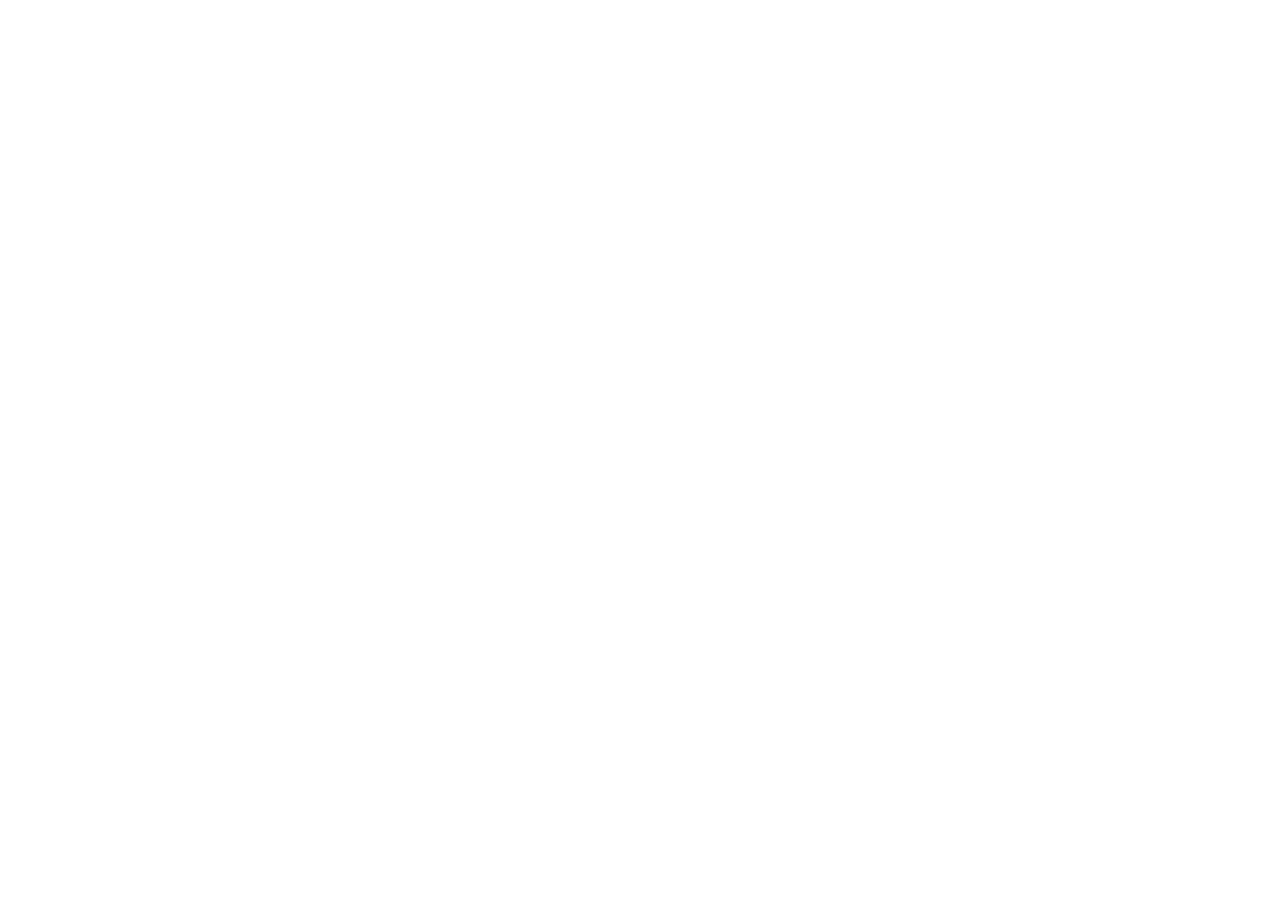
==== index.html @ ec663aa7 "criei pagina principal" ====
<!DOCTYPE html>
<html lang="pt-br">
<head>
    <meta charset="UTF-8">
    <meta http-equiv="X-UA-Compatible" content="IE=edge">
    <meta name="viewport" content="width=device-width, initial-scale=1.0">
    <title>Projeto Redes Sociais</title>
</head>
<body>
    
</body>
</html>
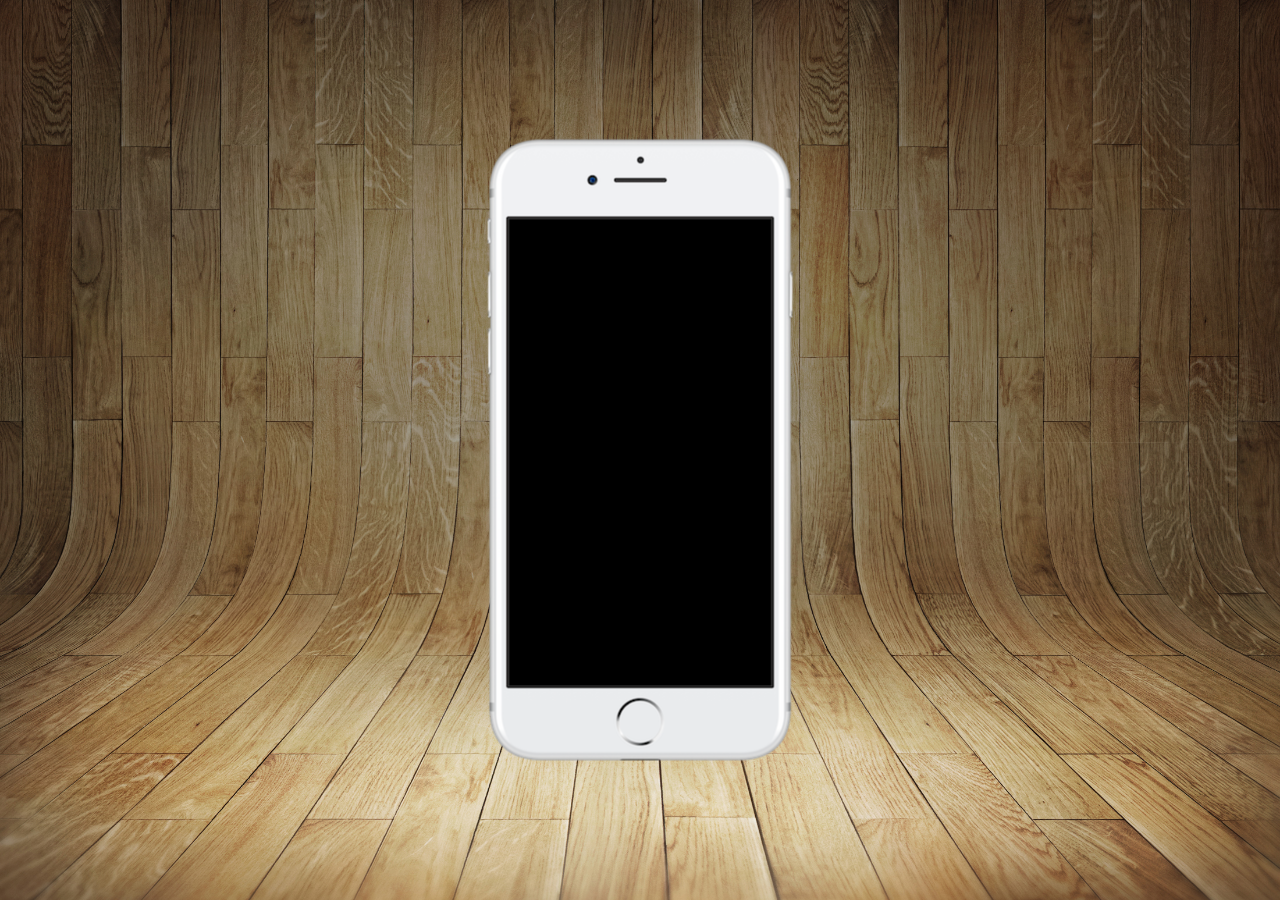
==== commit 576052be: "atualizando projeto" ====
--- a/index.html
+++ b/index.html
@@ -5,8 +5,16 @@
     <meta http-equiv="X-UA-Compatible" content="IE=edge">
     <meta name="viewport" content="width=device-width, initial-scale=1.0">
     <title>Projeto Redes Sociais</title>
+    <link rel="stylesheet" href="estilos/style.css">
 </head>
 <body>
-    
+    <main>
+        <section id="telefone">
+
+        </section>
+        <section id="redes-sociais">
+
+        </section>
+    </main>
 </body>
 </html>--- a/estilos/style.css
+++ b/estilos/style.css
@@ -0,0 +1,35 @@
+@charset "UTF-8";
+
+* {
+    margin: 0px;
+    padding: 0px;
+    font-family: Arial, Helvetica, sans-serif;
+}
+
+html, body {
+    height: 100vh;
+    width:100vw;
+    background-color: black;
+}
+
+body {
+    background: url('../imagens/fundo-madeira.jpg') no-repeat fixed top center;
+    background-size: cover;
+}
+
+main {
+    position: relative;
+    height: 100vh;
+}
+
+#telefone {
+    position: absolute;
+    top: 50%;
+    left: 50%;
+    transform: translate(-50%, -50%);
+
+    height: 627px;
+    width: 311px;
+    
+    background: url('../imagens/frame-iphone.png') no-repeat;
+}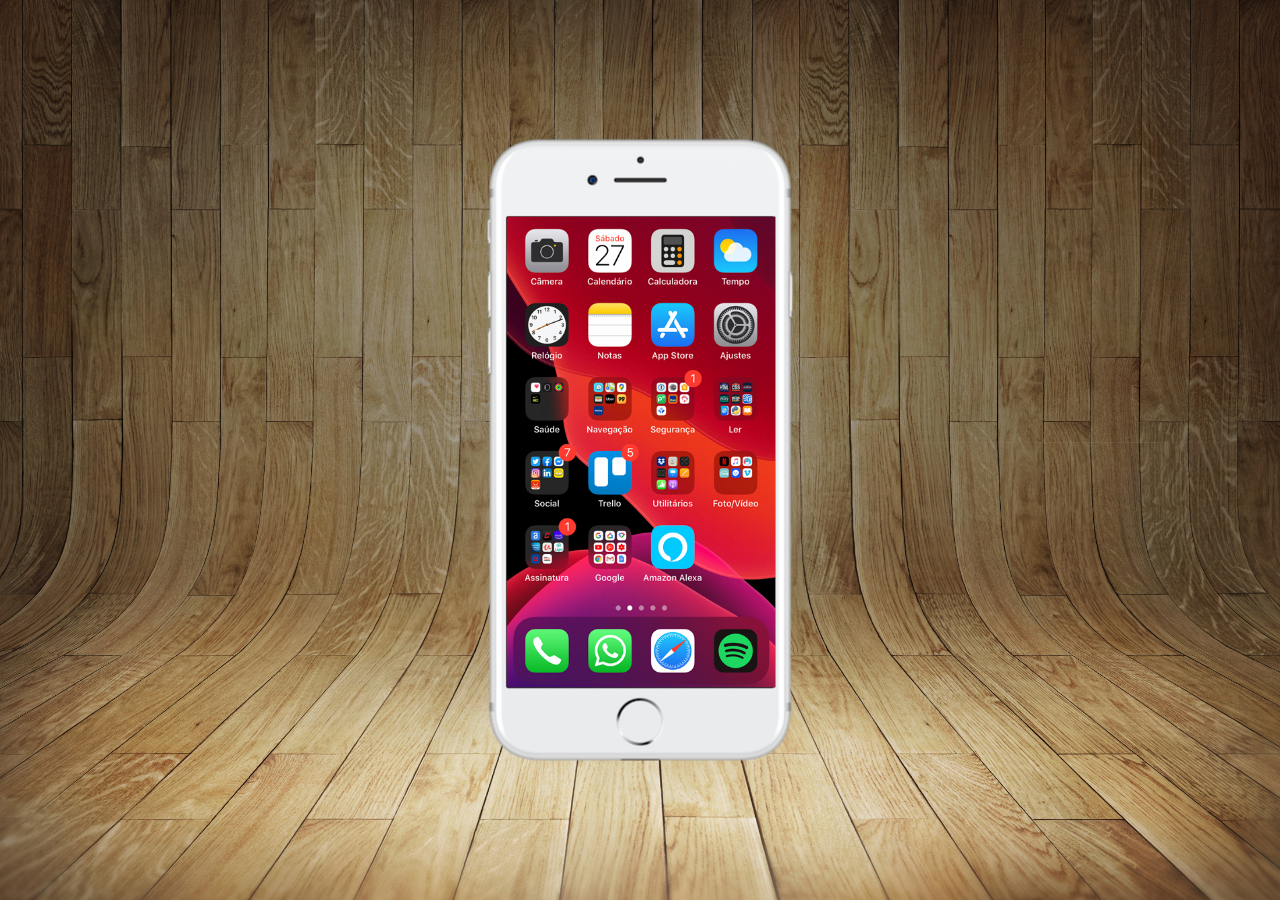
==== commit a2f2584f: "criei a tela home" ====
--- a/index.html
+++ b/index.html
@@ -10,7 +10,9 @@
 <body>
     <main>
         <section id="telefone">
+            <iframe src="home.html" name="tela" id="tela" frameborder="0">
 
+            </iframe>
         </section>
         <section id="redes-sociais">
 
--- a/estilos/style.css
+++ b/estilos/style.css
@@ -32,4 +32,12 @@
     width: 311px;
     
     background: url('../imagens/frame-iphone.png') no-repeat;
+}
+
+#tela {
+    position: relative;
+    top: 80px;
+    left: 22px;
+    width: 269px;
+    height: 471px;
 }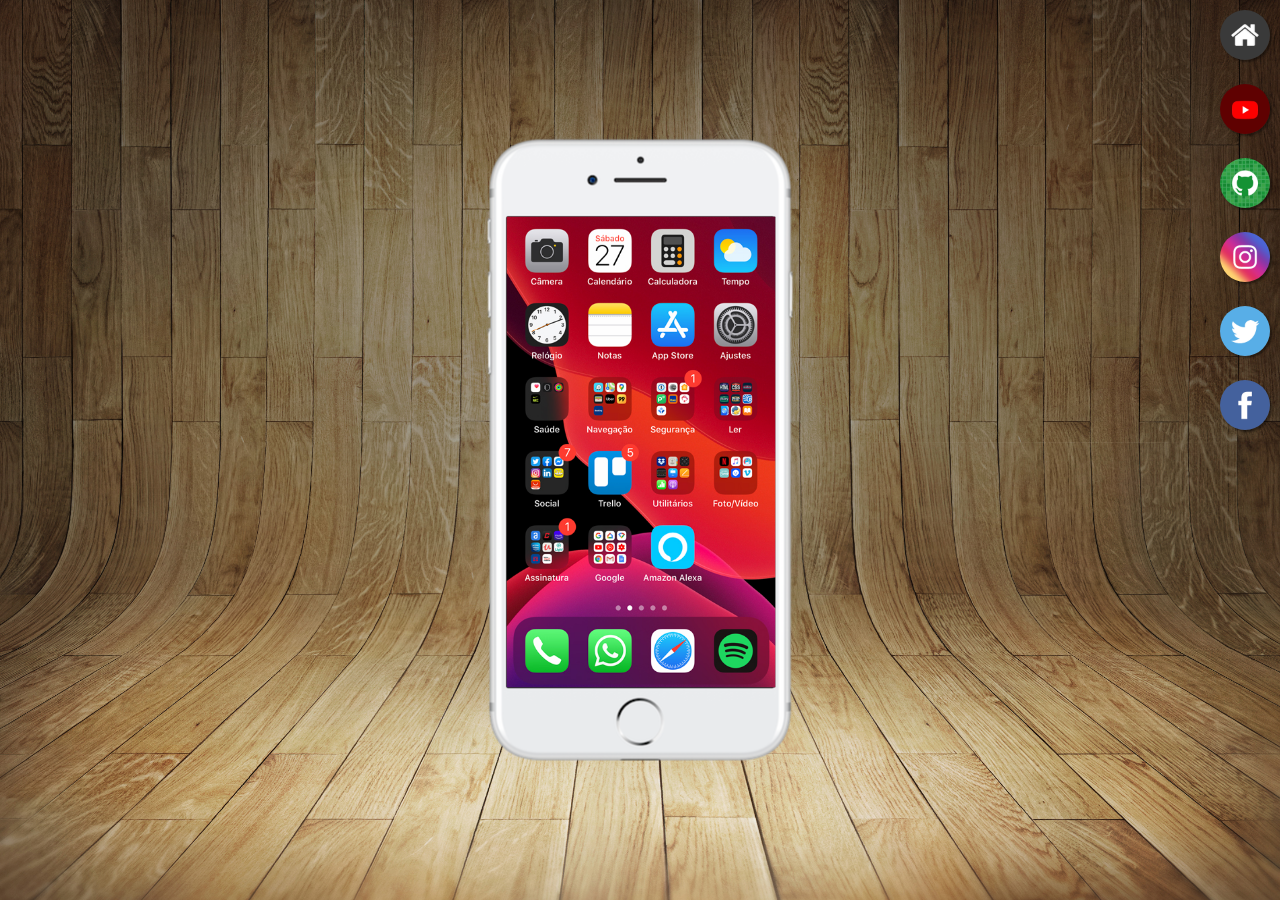
==== commit 02d48685: "atualizando" ====
--- a/index.html
+++ b/index.html
@@ -11,11 +11,16 @@
     <main>
         <section id="telefone">
             <iframe src="home.html" name="tela" id="tela" frameborder="0">
-
+                Seu navegador infelizmente nao e compativel com isso.
             </iframe>
         </section>
         <section id="redes-sociais">
-
+            <a href="home.html" target="tela"><img src="imagens/logo-home.jpg" alt=""></a> <br>
+            <a href="youtube.html" target="tela"><img src="imagens/logo-youtube.jpg" alt=""></a> <br>
+            <a href="github.html" target="tela"><img src="imagens/logo-github.jpg" alt=""></a> <br>
+            <a href="insta.html" target="tela"><img src="imagens/logo-instagram.jpg" alt=""></a> <br>
+            <a href="twitter.html" target="tela"><img src="imagens/logo-twitter.jpg" alt=""></a> <br>
+            <a href="" target="tela"><img src="imagens/logo-facebook.jpg" alt=""></a> <br>
         </section>
     </main>
 </body>
--- a/estilos/style.css
+++ b/estilos/style.css
@@ -40,4 +40,21 @@
     left: 22px;
     width: 269px;
     height: 471px;
+}
+
+#redes-sociais {
+    text-align: right;
+}
+
+#redes-sociais img {
+    width: 50px;
+    margin: 10px;
+    border-radius: 50%;
+    box-shadow: 2px 2px 2px rgba(0, 0, 0, 0.400);
+    box-sizing: border-box;
+}
+
+#redes-sociais img:hover {
+    border: 2px solid white;
+    transition: 1s;
 }